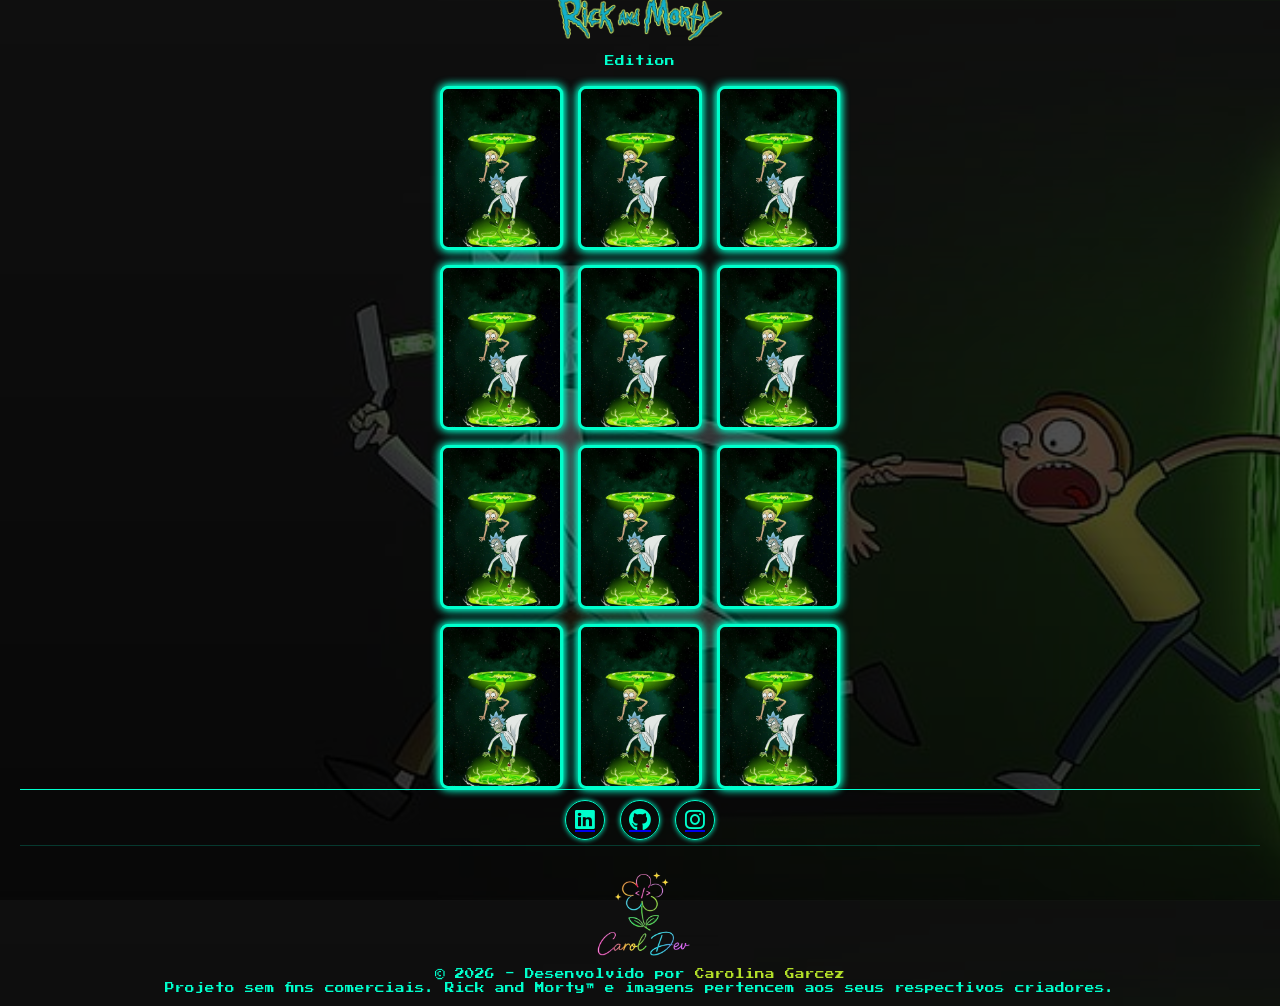
==== pages/game.html @ bbabe165 "feat: versão inicial do jogo da memória Rick and Morty" ====
<!DOCTYPE html>
<html lang="en">

<head>
  <meta charset="UTF-8">
  <meta name="viewport" content="width=device-width, initial-scale=1.0">

  <link rel="shortcut icon" href="../img/index/icon.png">
 <title>Jogo da Memória</title>

  <!-- Ícones (Font Awesome) -->
  <link rel="stylesheet"
  href="https://cdnjs.cloudflare.com/ajax/libs/font-awesome/6.5.1/css/all.min.css"/>

  <!-- CSS -->
  <link href="../css/base/padrao.css" rel="stylesheet">
  <link href="../css/componentes/footer.css" rel="stylesheet">
  <link href="../css/pages/game.css"rel="stylesheet">
  

  <!-- JS -->
  <script defer src="../js/game.js"></script>
  
</head>

<body>

  <main>
  <header>
    <span class="player"></span>

    <span>⏱ Tempo: <span class="timer">00</span></span>

    <button class="reset">🔄 Reiniciar</button>
  </header>
  <div class="titulo">
       
        <h1>Jogo da Memória</h1>
    
         <img src="../img/index/rick-and-morty.png" alt="logo">
         <p class="subtitle"> Edition</p>
       
      </div>

  <div class="grid"></div>

<!-- FOOTER  -->
  <footer>

    <div class="footerContainer">
      <div class="socialIcons">
        <a href="https://www.linkedin.com/in/carolinagarcez"target="_blank" rel="noopener noreferrer"><i class="fa-brands fa-linkedin"></i></a>
        <a href="https://github.com/CarolinaGarcez"target="_blank" rel="noopener noreferrer"><i class="fa-brands fa-github"></i></a>
        <a href="https://www.instagram.com/mariacarolina.g.a/"target="_blank" rel="noopener noreferrer"><i class="fa-brands fa-instagram"></i></a>
      </div>
    </div>

    <div class="footerBottom">
      <img src="../img/index/meu-logo-neon.png" alt="">
      <p> © 2026 - Desenvolvido por <span class="designer">Carolina Garcez</span><br>
  Projeto sem fins comerciais. Rick and Morty™ e imagens pertencem aos seus respectivos criadores.
</p>
    </div>

  </footer>
</main>

</body>

</html>
---- css/base/padrao.css ----
/* Importa fonte estilo retrô (videogame) do Google Fonts */
@import url('https://fonts.googleapis.com/css2?family=Press+Start+2P&display=swap');

/* ===== RESET GLOBAL ===== */
* {
  margin: 0;
  padding: 0;
  box-sizing: border-box;
  font-family: 'Press Start 2P', cursive;
}

/* Remove bordas padrão de inputs e botões */
button, input {
  border: none;
  outline: none;
}
---- css/componentes/footer.css ----
footer {
  width: 100%;/* Ocupa toda largura da tela */
  border-top: 1px solid #00ffcc;/* Linha neon topo */
  display: flex;/* Ativa flexbox */
  flex-direction: column;/* Organiza elementos em coluna */
  align-items: center;/* Centraliza horizontalmente */
  animation: neonPulse 2s infinite alternate;/* Aplica animação de brilho  */
  padding: 5px 0;
  flex-shrink: 0;
 
  
}
.footerContainer {
  padding: 5px 0; /* Espaçamento vertical */
 
}
.socialIcons {
  display: flex;/* Layout em linha */
  gap: 15px;/* Espaço entre os ícones  */
  
}

/* ===== BOTÃO DOS ÍCONES ===== */
.socialIcons a {
  width: 40px;  /* Largura fixa */
  height: 40px;  /* Altura fixa  */
  display: flex; 
  align-items: center;
  justify-content: center;
  border-radius: 50%;  /* Deixa formato circular */
  border: 1px solid #00ffcc;  /* Borda neon */
  transition: 0.3s; /* Animação suave em hover */
  box-shadow: 0 0 5px #00ffcc; /* Glow inicial leve */
 
}

/* ===== ÍCONE INTERNO ===== */
.socialIcons a i {
  font-size: 1.4em;  /* Tamanho do ícone */
  color: #00ffcc;
  transition: 0.3s;  /* Suaviza mudança de cor */
 
}

/* ===== HOVER NOS ÍCONES ===== */
.socialIcons a:hover {
  transform: scale(1.2); /* Aumenta o tamanho ao passar o mouse */
  

  box-shadow:
    0 0 10px #00ffcc,
    0 0 20px #00ffcc,
    0 0 30px #00ffcc;
  /* Glow forte em camadas (efeito neon real) */
}

.socialIcons a:hover i {
  color: white;  /* fundo  */
 
}

.footerBottom {
  width: 100%;
  padding: 5px;
  gap: 3px;
  display: flex;
  flex-direction: column;
  align-items: center;
  border-top: 1px solid rgba(0,255,204,0.2); /* Linha   */
  
}

.footerBottom img {
  width: 200px; /* tamanho da logo  */
  margin-bottom: -20px; /* espaço entre logo e texto */
  animation: float 3s ease-in-out infinite;/* Animação flutuando */
  
}

.footerBottom p {
  font-size: 0.6em;
  text-align: center;
  color: #00ffcc;
  line-height: 1.5; /* espaço entre linhas */
}

.footerBottom .designer {
  color: #b2df28;
 
}

/* ===== ANIMAÇÃO DE FLUTUAÇÃO ===== */
@keyframes float {
  0%, 100% {
    transform: translateY(0);
    /* posição normal */
  }
  50% {
    transform: translateY(-5px);
    /* sobe levemente */
  }
}
---- css/pages/game.css ----
body {
  display: flex; 
  flex-direction: column;  /* tudo fica um embaixo do outro (form + footer) */
  height: 100vh;  /* ocupa exatamente a altura da tela */
  overflow: hidden;
  background: 
    linear-gradient(rgba(0,0,0,0.6), rgba(0,0,0,0.8)),
    url('../../img/game/capa-game.png');
  /* coloquei um fundo com imagem + um degradê escuro por cima pra dar contraste */
  background-size: cover; 
  background-position: center; 
  /* centraliza a imagem no meio da tela */
}
main {
  display: flex;
  flex-direction: column; /* Organiza os elementos em coluna */
  width: 100%; /* Ocupa toda a largura da tela */

  min-height: 100vh;  /* altura min */
  align-items: center;/* Centraliza horizontalmente */
  justify-content: center;/* Centraliza verticalmente */
  padding: 20px 20px 50px; /* Espaçamento interno (topo, lados, baixo) */
}

header {
  display: flex;/* Usa flexbox */
  align-items: center;/* Alinha verticalmente os itens */
  justify-content: space-between; /* Espaço entre nome, timer e botão */
  background-color: rgba(0, 0, 0, 0.7);/* Fundo preto com transparência */
  color: #00ffcc;
  font-size: 0.8em;
  width: 80%; /* Ocupa toda largura disponível */
  max-width: 600px;/* Limita largura máxima */
  padding: 20px; /* Espaçamento interno */
  margin-bottom: 20px; /* Espaço abaixo do header */
  border-radius: 8px; /* Bordas arredondadas */
  border: 2px solid #00ffcc;/* Borda neon */
}

.grid {
  display: grid;/* Ativa CSS Grid (ESSENCIAL para organizar as cartas) */
  grid-template-columns: repeat(3, 1fr); /* Cria 3 colunas iguais */
  gap: 15px;/* Espaço entre as cartas */
  width: 80%; /* Ocupa toda largura disponível */
  max-width: 400px;/* Limita o tamanho do tabuleiro */
}

/* ===== CARTA ===== */
.card {
  aspect-ratio: 3/4; /* Mantém proporção da carta (altura/largura) */
  width: 100%;
  /* Ocupa toda a célula do grid */
  border-radius: 8px; /* Bordas arredondadas */
  position: relative; /* Necessário para posicionar as faces dentro */
  transition: all 400ms ease;/* Animação suave */
  transform-style: preserve-3d;
/* Permite efeito 3D (ESSENCIAL pro flip) */
  cursor: pointer;
/* Mostra que é clicável */
}

/* ===== HOVER ===== */
.card:hover {
  transform: scale(1.05);
  /* Aumenta levemente ao passar o mouse */
}

/* ===== FACE (frente e verso) ===== */
.face {
  width: 100%; /* Ocupa toda largura */
  height: 100%; /* Ocupa toda altura */
 position: absolute;/* Fica sobreposta dentro da carta */
  background-size: cover;/* Faz a imagem cobrir toda a área */
  background-position: center;  /* Centraliza a imagem */
  border: 3px solid #00ffcc; /* Borda neon */
  border-radius: 8px;/* Bordas arredondadas */
 transition: all 400ms ease;/* Animação suave */
 box-shadow: 0 0 10px #00ffcc;/* Glow neon */
}

/* ===== FRENTE DA CARTA ===== */
.front {
  transform: rotateY(180deg);
  /* Começa virada (escondida) */
}

/* ===== VERSO DA CARTA ===== */
.back {
  background-image: url('../../img/cards/card-bk.png');/* Imagem padrão do verso */
  backface-visibility: hidden;/* Esconde o lado de trás quando gira (ESSENCIAL pro flip) */
}

/* ===== QUANDO A CARTA VIRA ===== */
.reveal-card {
  transform: rotateY(180deg);
  /* Gira a carta (efeito flip) */
}

/* ===== CARTA DESATIVADA (ACERTOU) ===== */
.disabled-card {
  filter: grayscale(100%);
  /* Remove cor (fica cinza) */

  opacity: 0.5;
  /* Deixa meio transparente */
}

/* ===== BOTÃO RESET ===== */
.reset {
  background: transparent;
  /* Fundo transparente */

  color: #00ffcc;
  /* Texto neon */

  border: 1px solid #00ffcc;
  /* Borda neon */

  padding: 5px 10px;
  /* Espaçamento interno */

  cursor: pointer;
  /* Muda cursor para mãozinha */
}

/* ===== HOVER DO BOTÃO ===== */
.reset:hover {
  background: #00ffcc;
  /* Fundo neon ao passar o mouse */

  color: black;
  /* Texto fica preto */
}

.titulo {
  display: flex;
  flex-direction: column;
  align-items: center;
  /* alinhei logo + título no centro */
  margin-bottom: 20px;
  /* espaço abaixo */
}

/* LOGO */
img {
  width: 180px;
  /* defini um tamanho padrão pras imagens */
}

/* TÍTULO */
.titulo h1 {
  color: #b2df28;
  /* verde estilo Rick and Morty */

  font-size: 1.5em;

  letter-spacing: 2px;
  /* dei um espacinho entre letras */

  text-shadow: 0 0 10px #00ffcc;
  /* glow no texto */
}

/* SUBTÍTULO */
.subtitle {
  color: #00ffcc;
  /* azul neon */

  font-size: 0.6em;
  /* menorzinho pra não roubar atenção */

  margin-top: 10px;
}
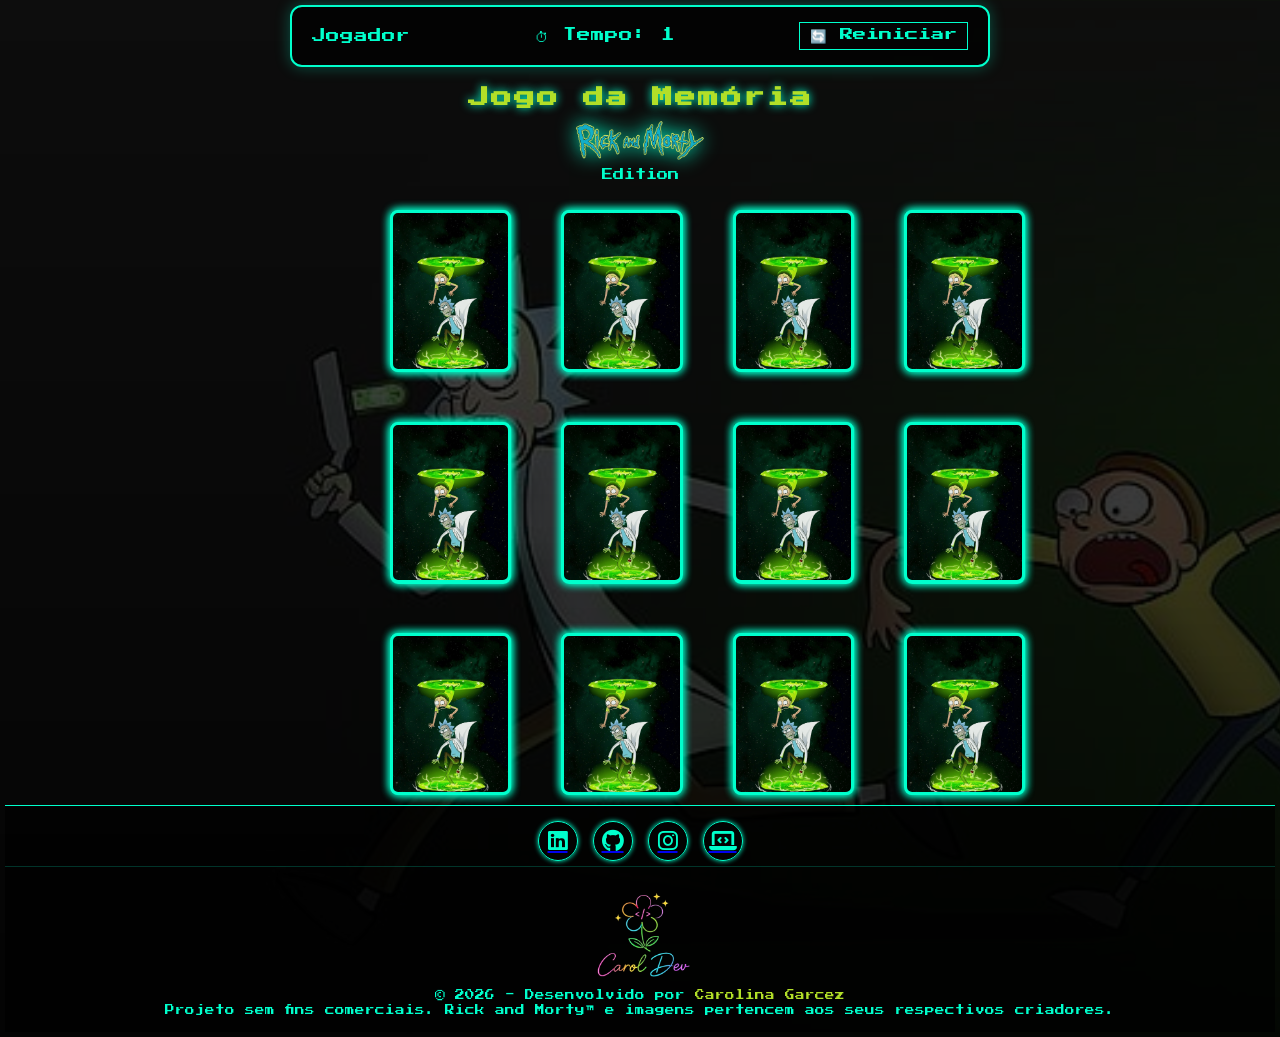
==== commit cc555bab: "fix: layout espremito e tempo dos cards" ====
--- a/pages/game.html
+++ b/pages/game.html
@@ -52,6 +52,8 @@
         <a href="https://www.linkedin.com/in/carolinagarcez"target="_blank" rel="noopener noreferrer"><i class="fa-brands fa-linkedin"></i></a>
         <a href="https://github.com/CarolinaGarcez"target="_blank" rel="noopener noreferrer"><i class="fa-brands fa-github"></i></a>
         <a href="https://www.instagram.com/mariacarolina.g.a/"target="_blank" rel="noopener noreferrer"><i class="fa-brands fa-instagram"></i></a>
+        <a href="https://carolinagarcez.github.io/portfolio/" target="_blank" rel="noopener noreferrer">
+        <i class="fa-solid fa-laptop-code"></i></a>
       </div>
     </div>
 
--- a/css/componentes/footer.css
+++ b/css/componentes/footer.css
@@ -5,8 +5,11 @@
   flex-direction: column;/* Organiza elementos em coluna */
   align-items: center;/* Centraliza horizontalmente */
   animation: neonPulse 2s infinite alternate;/* Aplica animação de brilho  */
-  padding: 5px 0;
   flex-shrink: 0;
+  margin-top: auto;
+  padding: 10px 0;
+  background: rgba(0,0,0,0.7);
+  
  
   
 }
--- a/css/pages/game.css
+++ b/css/pages/game.css
@@ -1,173 +1,266 @@
+
 body {
-  display: flex; 
-  flex-direction: column;  /* tudo fica um embaixo do outro (form + footer) */
-  height: 100vh;  /* ocupa exatamente a altura da tela */
-  overflow: hidden;
-  background: 
-    linear-gradient(rgba(0,0,0,0.6), rgba(0,0,0,0.8)),
-    url('../../img/game/capa-game.png');
-  /* coloquei um fundo com imagem + um degradê escuro por cima pra dar contraste */
-  background-size: cover; 
-  background-position: center; 
-  /* centraliza a imagem no meio da tela */
-}
+  margin: 0; /* tiro a margem padrão do navegador pra não dar espaçamento estranho */
+  display: flex;/* uso flex em coluna porque meu layout é vertical  */
+  flex-direction: column;
+  min-height: 100vh;/* garante que ocupa a tela inteira */
+  
+  background:
+    linear-gradient(rgba(0,0,0,0.65), rgba(0,0,0,0.9)),
+    url('../../img/game/capa-game.png'); /* fundo com imagem + camada escura por cima pra dar contraste */
+
+  /* faz a imagem cobrir toda a tela */
+  background-size: cover;
+
+  /* centraliza a imagem */
+  background-position: center;
+
+  /* fonte simples por enquanto */
+  font-family: sans-serif;
+}
+
+/* =========================
+    ÁREA PRINCIPAL
+   ========================= */
+
 main {
+  /* faz o conteúdo ocupar o espaço disponível */
+  flex: 1;
+
+  /* organização em coluna */
   display: flex;
-  flex-direction: column; /* Organiza os elementos em coluna */
-  width: 100%; /* Ocupa toda a largura da tela */
-
-  min-height: 100vh;  /* altura min */
-  align-items: center;/* Centraliza horizontalmente */
-  justify-content: center;/* Centraliza verticalmente */
-  padding: 20px 20px 50px; /* Espaçamento interno (topo, lados, baixo) */
+  flex-direction: column;
+
+  /* centraliza tudo horizontalmente */
+  align-items: center;
+
+  /* distribui bem os elementos na tela (sem ficar tudo colado) */
+  justify-content: space-evenly;
+
+  /* padding menor pra caber tudo sem scroll */
+  padding: 5px;
+
+  /* espaço entre header, título e grid */
+  gap: 10px;
 }
 
 header {
-  display: flex;/* Usa flexbox */
-  align-items: center;/* Alinha verticalmente os itens */
-  justify-content: space-between; /* Espaço entre nome, timer e botão */
-  background-color: rgba(0, 0, 0, 0.7);/* Fundo preto com transparência */
+  display: flex;
+
+  /* alinha itens no centro verticalmente */
+  align-items: center;
+
+  /* separa bem */
+  justify-content: space-between;
+
+  /* largura controlada */
+  width: 90%;
+  max-width: 700px;
+
+  /* espaço interno pra ficar confortável */
+  padding: 15px 20px;
+
+  /* borda arredondada */
+  border-radius: 12px;
+
+  /* fundo escuro transparente */
+  background: rgba(0, 0, 0, 0.75);
+
+  /* borda neon estilo game */
+  border: 2px solid #00ffcc;
+
+  /* cor do texto */
   color: #00ffcc;
-  font-size: 0.8em;
-  width: 80%; /* Ocupa toda largura disponível */
-  max-width: 600px;/* Limita largura máxima */
-  padding: 20px; /* Espaçamento interno */
-  margin-bottom: 20px; /* Espaço abaixo do header */
-  border-radius: 8px; /* Bordas arredondadas */
-  border: 2px solid #00ffcc;/* Borda neon */
-}
+
+  /* fonte menorzinha pra não pesar */
+  font-size: 0.85em;
+
+  /* glow leve */
+  box-shadow: 0 0 15px rgba(0,255,204,0.3);
+}
+
+
+/* =========================
+    GRID DO JOGO
+   ========================= */
 
 .grid {
-  display: grid;/* Ativa CSS Grid (ESSENCIAL para organizar as cartas) */
-  grid-template-columns: repeat(3, 1fr); /* Cria 3 colunas iguais */
-  gap: 15px;/* Espaço entre as cartas */
-  width: 80%; /* Ocupa toda largura disponível */
-  max-width: 400px;/* Limita o tamanho do tabuleiro */
-}
-
-/* ===== CARTA ===== */
+  display: grid;
+
+  /* 4 colunas iguais */
+  grid-template-columns: repeat(4, 1fr);
+
+  /* espaço entre as cartas */
+  gap: 50px;
+
+  /* largura responsiva */
+  width: 90%;
+  max-width: 500px;
+  margin-top: 10px;
+  /* pra caber tudo na tela */
+  height: 65vh;
+}
+
+/* =========================
+    CARTAS
+   ========================= */
+
 .card {
-  aspect-ratio: 3/4; /* Mantém proporção da carta (altura/largura) */
+  aspect-ratio: 3/4; /* mantém proporção padrão das cartas */
+  border-radius: 10px;
+  /* necessário pro efeito de virar */
+  position: relative;
+  transform-style: preserve-3d;
+
+  /* animação suave */
+  transition: transform 400ms ease;
+
+  cursor: pointer;
+
+  /* glow leve */
+  box-shadow: 0 0 8px rgba(0,255,204,0.2);
+
+  /* ocupa toda célula do grid */
   width: 100%;
-  /* Ocupa toda a célula do grid */
-  border-radius: 8px; /* Bordas arredondadas */
-  position: relative; /* Necessário para posicionar as faces dentro */
-  transition: all 400ms ease;/* Animação suave */
-  transform-style: preserve-3d;
-/* Permite efeito 3D (ESSENCIAL pro flip) */
-  cursor: pointer;
-/* Mostra que é clicável */
-}
-
-/* ===== HOVER ===== */
+  height: 100%;
+}
+
 .card:hover {
   transform: scale(1.05);
-  /* Aumenta levemente ao passar o mouse */
-}
-
-/* ===== FACE (frente e verso) ===== */
+}
+
+
+/* =========================
+    FACES DA CARTA
+   ========================= */
+
 .face {
-  width: 100%; /* Ocupa toda largura */
-  height: 100%; /* Ocupa toda altura */
- position: absolute;/* Fica sobreposta dentro da carta */
-  background-size: cover;/* Faz a imagem cobrir toda a área */
-  background-position: center;  /* Centraliza a imagem */
-  border: 3px solid #00ffcc; /* Borda neon */
-  border-radius: 8px;/* Bordas arredondadas */
- transition: all 400ms ease;/* Animação suave */
- box-shadow: 0 0 10px #00ffcc;/* Glow neon */
-}
-
-/* ===== FRENTE DA CARTA ===== */
+  width: 100%;
+  height: 100%;
+
+  /* fica uma em cima da outra */
+  position: absolute;
+
+  /* imagem ocupa tudo */
+  background-size: cover;
+  background-position: center;
+
+  /* borda neon */
+  border: 3px solid #00ffcc;
+  border-radius: 8px;
+
+  /* animação suave */
+  transition: all 400ms ease;
+
+  /* brilho */
+  box-shadow: 0 0 10px #00ffcc;
+}
+
+/* =========================
+    FRENTE (lado escondido)
+   ========================= */
+
 .front {
+  /* começa virada */
   transform: rotateY(180deg);
-  /* Começa virada (escondida) */
-}
-
-/* ===== VERSO DA CARTA ===== */
+}
+
+/* =========================
+   VERSO (lado  inicial)
+   ========================= */
+
 .back {
-  background-image: url('../../img/cards/card-bk.png');/* Imagem padrão do verso */
-  backface-visibility: hidden;/* Esconde o lado de trás quando gira (ESSENCIAL pro flip) */
-}
-
-/* ===== QUANDO A CARTA VIRA ===== */
+  /* imagem padrão do verso */
+  background-image: url('../../img/cards/card-bk.png');
+
+  /* ESSENCIAL: esconde quando gira */
+  backface-visibility: hidden;
+}
+
+/* =========================
+   CARTA VIRADA
+   ========================= */
+
 .reveal-card {
+  /* efeito flip */
   transform: rotateY(180deg);
-  /* Gira a carta (efeito flip) */
-}
-
-/* ===== CARTA DESATIVADA (ACERTOU) ===== */
+}
+
+/* =========================
+   CARTA ACERTADA
+   ========================= */
+
 .disabled-card {
+  /* tira cor pra indicar que já foi usada */
   filter: grayscale(100%);
-  /* Remove cor (fica cinza) */
-
+
+  /* deixa mais apagada */
   opacity: 0.5;
-  /* Deixa meio transparente */
-}
-
-/* ===== BOTÃO RESET ===== */
+}
+
+
+/* =========================
+    RESET
+   ========================= */
+
 .reset {
+  /* transparente pra ficar estiloso */
   background: transparent;
-  /* Fundo transparente */
-
+
+  /* cor neon */
   color: #00ffcc;
-  /* Texto neon */
-
+
+  /* borda combinando */
   border: 1px solid #00ffcc;
-  /* Borda neon */
 
   padding: 5px 10px;
-  /* Espaçamento interno */
 
   cursor: pointer;
-  /* Muda cursor para mãozinha */
-}
-
-/* ===== HOVER DO BOTÃO ===== */
+}
+
+/* efeito ao passar o mouse */
 .reset:hover {
   background: #00ffcc;
-  /* Fundo neon ao passar o mouse */
-
   color: black;
-  /* Texto fica preto */
 }
 
 .titulo {
   display: flex;
   flex-direction: column;
   align-items: center;
-  /* alinhei logo + título no centro */
-  margin-bottom: 20px;
-  /* espaço abaixo */
-}
-
-/* LOGO */
-img {
-  width: 180px;
-  /* defini um tamanho padrão pras imagens */
-}
-
-/* TÍTULO */
+
+  gap: 5px;
+  margin: 10px 0;
+}
+
+
+/* logo */
+.titulo img {
+  width: 140px;
+
+  /* glow na imagem */
+  filter: drop-shadow(0 0 10px #00ffcc);
+}
+
+
+/* texto principal */
 .titulo h1 {
   color: #b2df28;
-  /* verde estilo Rick and Morty */
-
-  font-size: 1.5em;
+
+  font-size: 1.3em;
 
   letter-spacing: 2px;
-  /* dei um espacinho entre letras */
-
+
+  /* brilho no texto */
   text-shadow: 0 0 10px #00ffcc;
-  /* glow no texto */
-}
-
-/* SUBTÍTULO */
+
+  margin: 0;
+}
+
+
+/* subtítulo */
 .subtitle {
   color: #00ffcc;
-  /* azul neon */
-
-  font-size: 0.6em;
-  /* menorzinho pra não roubar atenção */
-
-  margin-top: 10px;
-}
+  font-size: 0.7em;
+  margin: 0;
+}
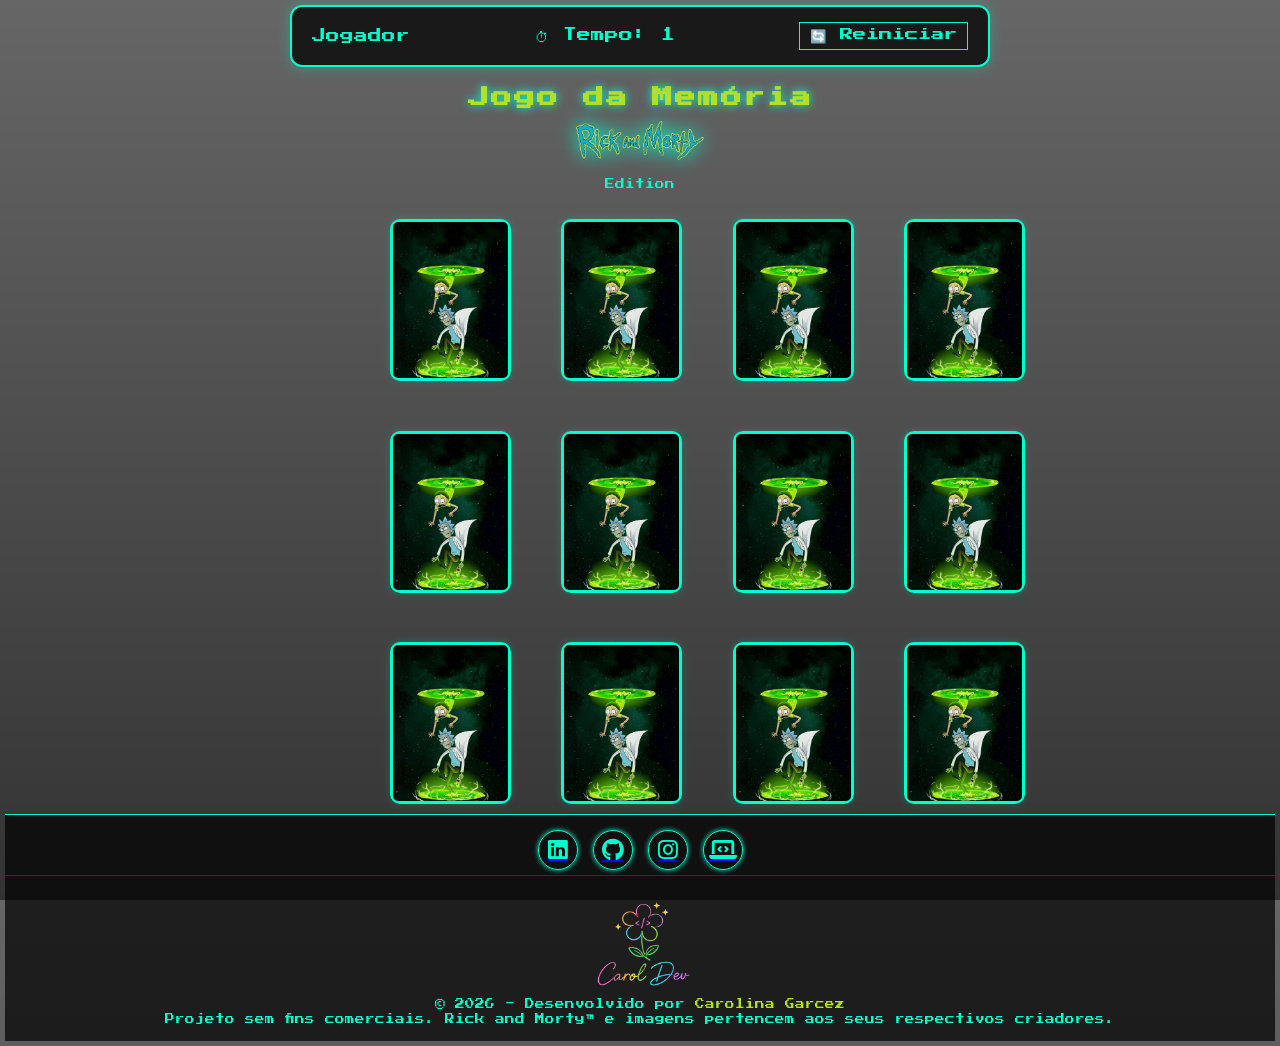
==== commit b09fc619: "fix melhoria de organização e do bug do delay" ====
--- a/pages/game.html
+++ b/pages/game.html
@@ -13,9 +13,8 @@
   href="https://cdnjs.cloudflare.com/ajax/libs/font-awesome/6.5.1/css/all.min.css"/>
 
   <!-- CSS -->
-  <link href="../css/base/padrao.css" rel="stylesheet">
-  <link href="../css/componentes/footer.css" rel="stylesheet">
-  <link href="../css/pages/game.css"rel="stylesheet">
+  <link href="../css/style.css" rel="stylesheet">
+
   
 
   <!-- JS -->
--- a/css/style.css
+++ b/css/style.css
@@ -0,0 +1,23 @@
+/* =========================================================
+   IMPORTAÇÃO DOS ARQUIVOS CSS
+========================================================= */
+
+/* ===== BASE ===== */
+
+@import url('./base/padrao.css');
+
+
+
+/* ===== LAYOUT ===== */
+
+@import url('./componentes/footer.css');
+@import url('./pages/game.css');
+@import url('./pages/index.css');
+
+
+
+
+/* ===== RESPONSIVIDADE ===== */
+
+@import url('./responsive/responsive.css');
+
